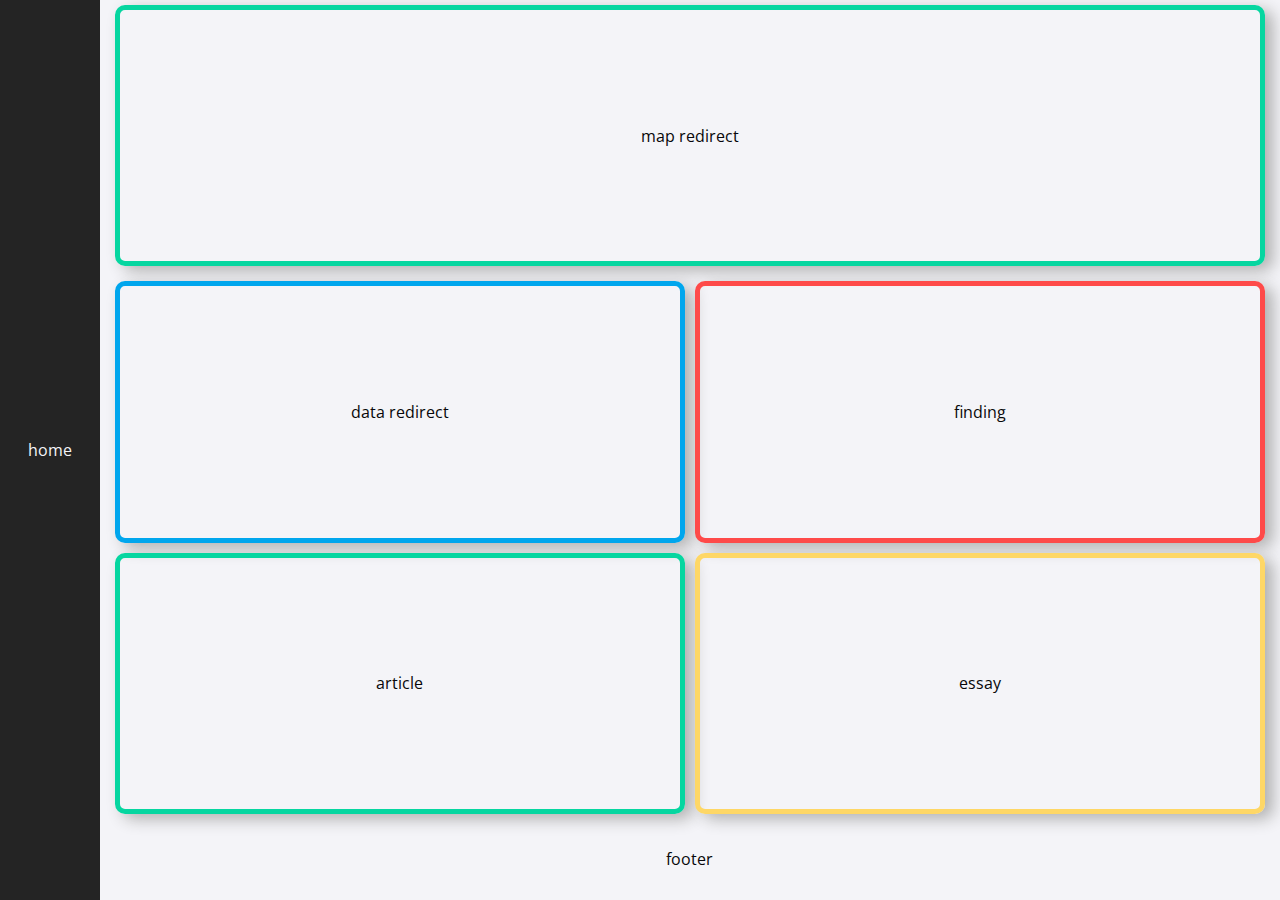
==== index.html @ f05efbcf "create map.html page and add home to sidebar" ====
<!DOCTYPE html>
<html>
  <head>
    <title>Pewaukee Watershed</title>
    <link href="index.css" rel="stylesheet"/>
  </head>
  <body>
    <div class="content">
      <div class="sidebar">
        <a href="index.html">home</a>
      </div>
      <div class="grid">
        <!-- NOT ACTUALLY WHERE THE MAP WILL BE - THIS IS JUST TO ADVERTISE THE MAP -->
        <div class="block map-block border-green"><a href="/map/map.html">map redirect</a></div>
        <div class="block data-block article-left border-blue">data redirect</div>
        <div class="block article-block article-right border-red">finding</div>
        <div class="block article-block article-left border-green">article</div>
        <div class="block article-block article-right border-yellow">essay</div>
        <div class="footer">footer</div>
      </div>
    </div>
  </body>
</html>
---- index.css ----
@import url('https://fonts.googleapis.com/css2?family=Open+Sans:wght@300&display=swap');

:root {
  --ghost-white: #F4F4F8;
  --border-blue: #00A6ED;
  --border-green: #06D6A0;
  --border-yellow: #FED766;
  --border-red: #FE4A49;
  --gray-1: #242424;
  --gray-2: #292929;
  --gray-3: #2E2E2E;
  --gray-4: #343434;
  --shadow: #b0b0b0;

  --font-black: #08080A;
}

html, body {
  background-color: var(--ghost-white);

  font-family: 'Open Sans', sans-serif;
  color: var(--font-black);

  margin: 0;
}

/* Layout */

.content {
  display: flex;
  flex-direction: row;
  justify-content: center;
  -ms-align-items: center;
  align-items: center;

  height: 100%;
  overflow: hidden;
}

.grid {
  display: grid;
  grid-template-columns: [left] 1fr [right] 1fr [end] 0;
  width: 100%;
  padding: 0 10px 0 10px;
}

.block {
  display: flex;
  justify-content: center;
  align-items: center;

  border-radius: 10px;
  border: 5px solid;
  margin: 5px;
  box-shadow: 8px 5px 16px var(--shadow);

  min-height: 250px;
}

/* Block CSS and Positioning */

.map-block {
  grid-column-start: left;
  grid-column-end: end;
  margin-bottom: 10px;
}
.article-left {
  grid-column: left / right;
}
.article-right {
  grid-column: right;
}

/* Sidebar, Footer, and Other Static Elements */

.footer {
  display: flex;
  justify-content: center;
  align-items: center;

  grid-column: left / end;

  margin: 0;
  height: 80px;
}
.sidebar {
  align-self: stretch;
  display: flex;
  flex-direction: column;
  align-items: center;
  justify-content: center;

  background-color: var(--gray-1);
  color: var(--ghost-white);

  width: 110px;
  height: auto;
}

/* Border Colors and Color Related Classes */

.border-green {
  border-color: var(--border-green);
}
.border-blue {
  border-color: var(--border-blue);
}
.border-yellow {
  border-color: var(--border-yellow);
}
.border-red {
  border-color: var(--border-red);
}

/* Grid Scrollbar */

.grid {
  position: sticky;
  top: 0;
  height: 100vh;
  overflow-y: scroll;
}

.grid::-webkit-scrollbar {
    width: 15px;
}

.grid::-webkit-scrollbar-track {
  border-radius: 2px;
  width: 10px;
}

.grid::-webkit-scrollbar-thumb, .grid::-webkit-scrollbar-thumb:hover {
  background: var(--gray-3);
  border: 4.5px solid transparent;
  border-radius: 10px;
  background-clip: content-box;
}

.grid::-webkit-scrollbar-thumb:active {
  background: var(--gray-2);
  border: 2px solid transparent;
  border-radius: 2px;
  background-clip: content-box;
}

/* Other Styling */
a {
  text-decoration: inherit;
  color: inherit;
}
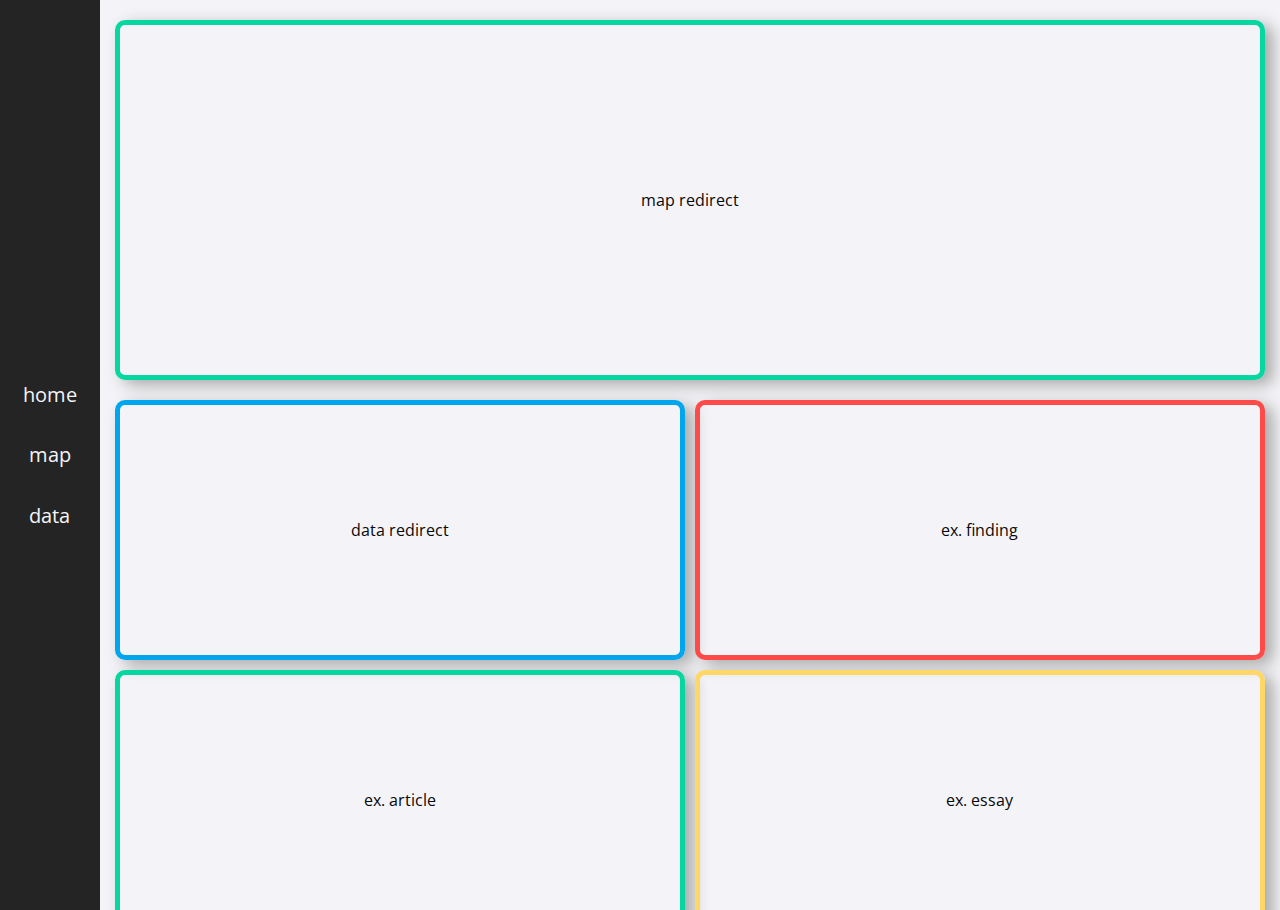
==== commit 419594dc: "Add CSS transitions + sidebar planning" ====
--- a/index.html
+++ b/index.html
@@ -7,17 +7,26 @@
   <body>
     <div class="content">
       <div class="sidebar">
-        <a href="index.html">home</a>
+        <div class="sidebar-icon"></div>
+        <div class="center-buttons">
+          <a class="sidebar-button home-button" href="index.html">home</a>
+          <a class="sidebar-button map-button" href="/map/map.html">map</a>
+          <a class="sidebar-button data-button" href="/data/data.html">data</a>
+        </div>
+        <div class="sidebar-bottom"></div>
       </div>
       <div class="grid">
         <!-- NOT ACTUALLY WHERE THE MAP WILL BE - THIS IS JUST TO ADVERTISE THE MAP -->
         <div class="block map-block border-green"><a href="/map/map.html">map redirect</a></div>
         <div class="block data-block article-left border-blue">data redirect</div>
-        <div class="block article-block article-right border-red">finding</div>
-        <div class="block article-block article-left border-green">article</div>
-        <div class="block article-block article-right border-yellow">essay</div>
-        <div class="footer">footer</div>
+        <div class="block article-block article-right border-red">ex. finding</div>
+        <div class="block article-block article-left border-green">ex. article</div>
+        <div class="block article-block article-right border-yellow">ex. essay</div>
+        <div class="footer">
+          <p>footer</p>
+        </div>
       </div>
     </div>
+    <script src="mobile-layout.js"></script>
   </body>
 </html>
--- a/index.css
+++ b/index.css
@@ -10,9 +10,11 @@
   --gray-2: #292929;
   --gray-3: #2E2E2E;
   --gray-4: #343434;
-  --shadow: #b0b0b0;
+  --shadow: #a8a8a8;
 
   --font-black: #08080A;
+  --font-white: #F4F4F8;
+  --font-white-hover: #D7F3FA;
 }
 
 html, body {
@@ -22,6 +24,7 @@
   color: var(--font-black);
 
   margin: 0;
+  overflow: hidden;
 }
 
 /* Layout */
@@ -40,8 +43,9 @@
 .grid {
   display: grid;
   grid-template-columns: [left] 1fr [right] 1fr [end] 0;
+  grid-template-rows: [content] 1fr;
   width: 100%;
-  padding: 0 10px 0 10px;
+  padding: 10px 10px 0 10px;
 }
 
 .block {
@@ -51,10 +55,16 @@
 
   border-radius: 10px;
   border: 5px solid;
-  margin: 5px;
+  margin: 10px 5px 0 5px;
   box-shadow: 8px 5px 16px var(--shadow);
 
   min-height: 250px;
+
+  transition: all 0.5s;
+  will-change: font-size;
+}
+.block:hover {
+  font-size: 20px;
 }
 
 /* Block CSS and Positioning */
@@ -63,6 +73,7 @@
   grid-column-start: left;
   grid-column-end: end;
   margin-bottom: 10px;
+  min-height: 350px;
 }
 .article-left {
   grid-column: left / right;
@@ -75,41 +86,68 @@
 
 .footer {
   display: flex;
+  flex-direction: column;
   justify-content: center;
   align-items: center;
 
   grid-column: left / end;
 
   margin: 0;
+  padding: 0;
   height: 80px;
 }
+
+/* Border Colors and Color Related Classes */
+
+.border-green {
+  border-color: var(--border-green);
+}
+.border-blue {
+  border-color: var(--border-blue);
+}
+.border-yellow {
+  border-color: var(--border-yellow);
+}
+.border-red {
+  border-color: var(--border-red);
+}
+
+/* Sidebar */
+
 .sidebar {
   align-self: stretch;
   display: flex;
   flex-direction: column;
   align-items: center;
-  justify-content: center;
+  justify-content: space-between;
 
   background-color: var(--gray-1);
-  color: var(--ghost-white);
+  color: var(--font-white);
 
   width: 110px;
   height: auto;
-}
-
-/* Border Colors and Color Related Classes */
-
-.border-green {
-  border-color: var(--border-green);
-}
-.border-blue {
-  border-color: var(--border-blue);
-}
-.border-yellow {
-  border-color: var(--border-yellow);
-}
-.border-red {
-  border-color: var(--border-red);
+  max-width: 25%;
+}
+.center-buttons {
+  display: flex;
+  flex-direction: column;
+  -ms-align-items: center;
+  align-items: center;
+  justify-content: space-around;
+
+  height: 20%;
+}
+.sidebar-button {
+  font-size: 20px;
+  transition: all 0.5s;
+  will-change: font-size, color;
+}
+.sidebar-button:hover {
+  font-size: 22px;
+  color: var(--font-white-hover);
+}
+.map-button:hover {
+  margin: 2px 0 2px 0;
 }
 
 /* Grid Scrollbar */
@@ -118,7 +156,7 @@
   position: sticky;
   top: 0;
   height: 100vh;
-  overflow-y: scroll;
+  overflow-y: auto;
 }
 
 .grid::-webkit-scrollbar {
@@ -149,3 +187,41 @@
   text-decoration: inherit;
   color: inherit;
 }
+
+/* Mobile Sidebar */
+
+.mobile-content {
+  display: flex;
+  flex-direction: column;
+  justify-content: center;
+  -ms-align-items: center;
+  align-items: center;
+
+  height: 100%;
+  overflow: hidden;
+}
+.mobile-sidebar {
+  align-self: stretch;
+  display: flex;
+  flex-direction: column;
+  align-items: center;
+  justify-content: center;
+
+  width: 100%;
+  height: 75px;
+  margin-bottom: 10px;
+  max-height: 25%;
+
+  background-color: var(--gray-1);
+  color: var(--ghost-white);
+}
+.mobile-footer {
+  display: flex;
+  justify-content: center;
+  align-items: center;
+
+  grid-column: left / end;
+
+  margin: 0;
+  height: 80px;
+}
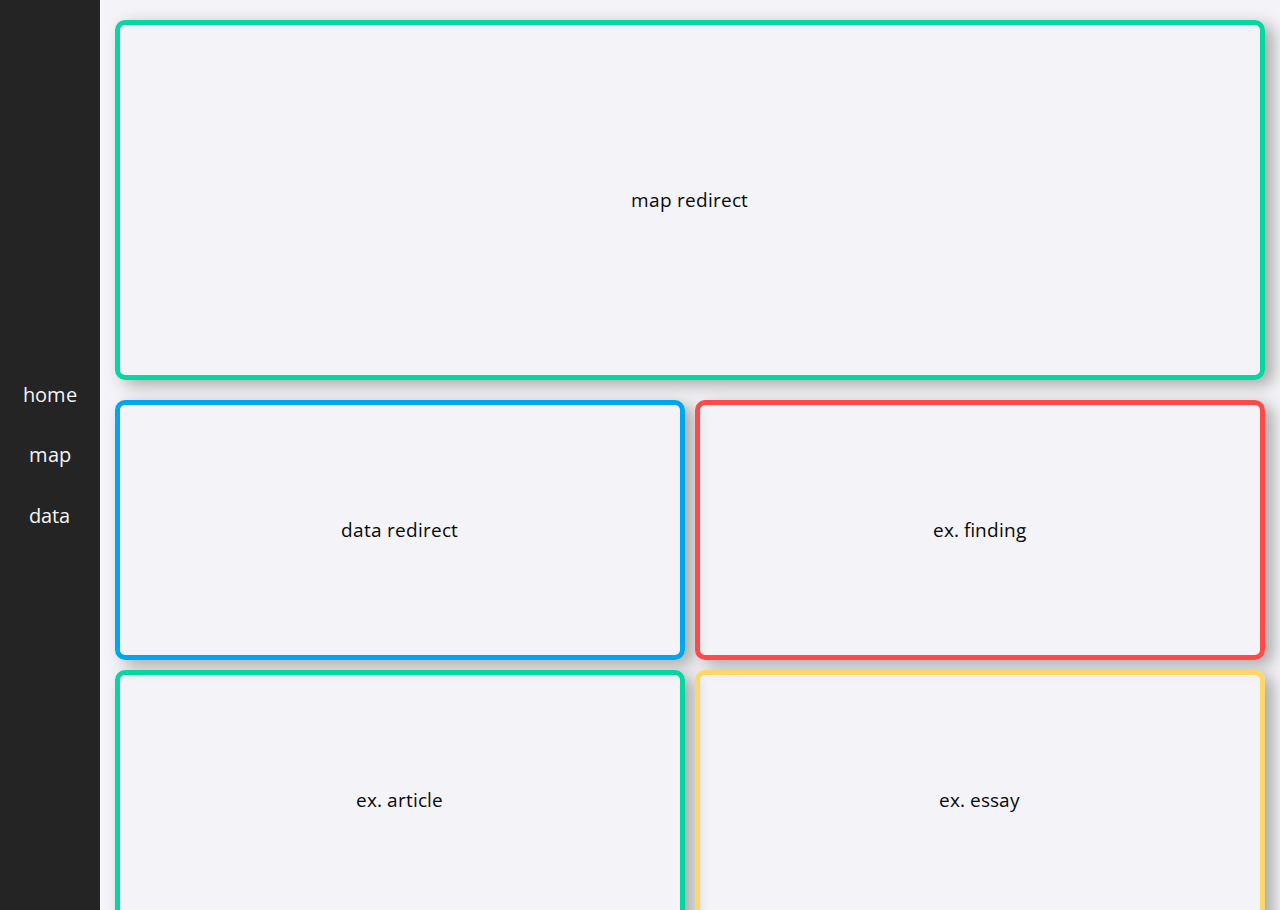
==== commit aa8b644b: "fix footer formatting on index.html" ====
--- a/index.html
+++ b/index.html
@@ -16,14 +16,13 @@
         <div class="sidebar-bottom"></div>
       </div>
       <div class="grid">
-        <!-- NOT ACTUALLY WHERE THE MAP WILL BE - THIS IS JUST TO ADVERTISE THE MAP -->
         <div class="block map-block border-green"><a href="/map/map.html">map redirect</a></div>
-        <div class="block data-block article-left border-blue">data redirect</div>
+        <div class="block data-block article-left border-blue"><a href="/data/data.html">data redirect</a></div>
         <div class="block article-block article-right border-red">ex. finding</div>
         <div class="block article-block article-left border-green">ex. article</div>
         <div class="block article-block article-right border-yellow">ex. essay</div>
         <div class="footer">
-          <p>footer</p>
+          <span>Copyright (c) 2020 Pewaukee Watershed | <a href="https://github.com/Pewaukee-Watershed/pewaukee-watershed.github.io/">GitHub</a></span>
         </div>
       </div>
     </div>
--- a/index.css
+++ b/index.css
@@ -57,6 +57,8 @@
   border: 5px solid;
   margin: 10px 5px 0 5px;
   box-shadow: 8px 5px 16px var(--shadow);
+  
+  font-size: 19px;
 
   min-height: 250px;
 
@@ -64,7 +66,7 @@
   will-change: font-size;
 }
 .block:hover {
-  font-size: 20px;
+  font-size: 23px;
 }
 
 /* Block CSS and Positioning */
@@ -86,7 +88,7 @@
 
 .footer {
   display: flex;
-  flex-direction: column;
+  flex-direction: row;
   justify-content: center;
   align-items: center;
 
@@ -95,6 +97,7 @@
   margin: 0;
   padding: 0;
   height: 80px;
+  width: 100%;
 }
 
 /* Border Colors and Color Related Classes */
@@ -110,6 +113,9 @@
 }
 .border-red {
   border-color: var(--border-red);
+}
+.return {
+  color: #4DD7DB;
 }
 
 /* Sidebar */
@@ -193,7 +199,7 @@
 .mobile-content {
   display: flex;
   flex-direction: column;
-  justify-content: center;
+  justify-content: space-between;
   -ms-align-items: center;
   align-items: center;
 
@@ -203,7 +209,7 @@
 .mobile-sidebar {
   align-self: stretch;
   display: flex;
-  flex-direction: column;
+  flex-direction: row;
   align-items: center;
   justify-content: center;
 
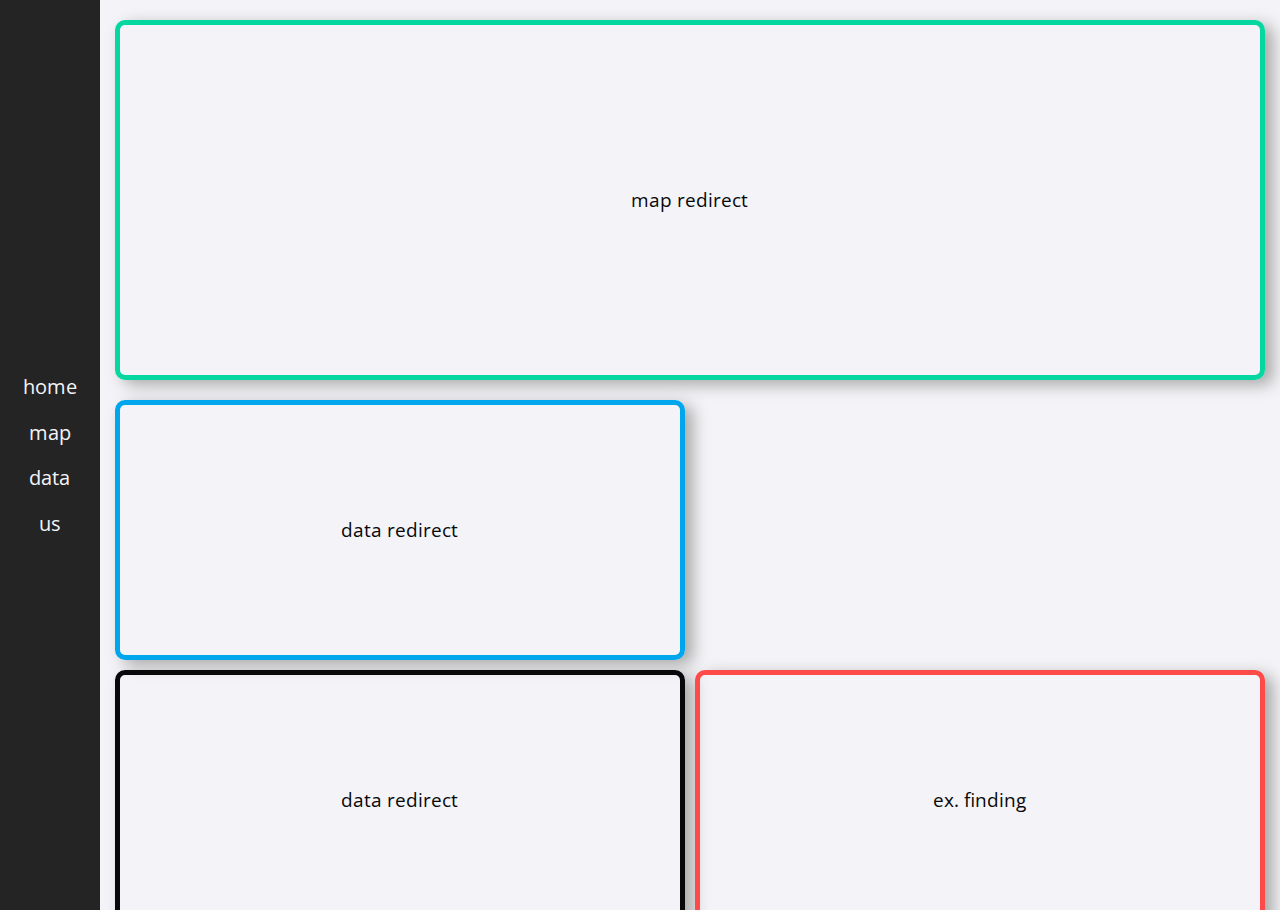
==== commit 61309d39: "Update index.html" ====
--- a/index.html
+++ b/index.html
@@ -12,12 +12,14 @@
           <a class="sidebar-button home-button" href="index.html">home</a>
           <a class="sidebar-button map-button" href="/map/map.html">map</a>
           <a class="sidebar-button data-button" href="/data/data.html">data</a>
+          <a class="sidebar-button us-button" href="/us/us.html">us</a>
         </div>
         <div class="sidebar-bottom"></div>
       </div>
       <div class="grid">
         <div class="block map-block border-green"><a href="/map/map.html">map redirect</a></div>
         <div class="block data-block article-left border-blue"><a href="/data/data.html">data redirect</a></div>
+        <div class="block us-block article-left border-purple"><a href="/us/us.html">data redirect</a></div>
         <div class="block article-block article-right border-red">ex. finding</div>
         <div class="block article-block article-left border-green">ex. article</div>
         <div class="block article-block article-right border-yellow">ex. essay</div>
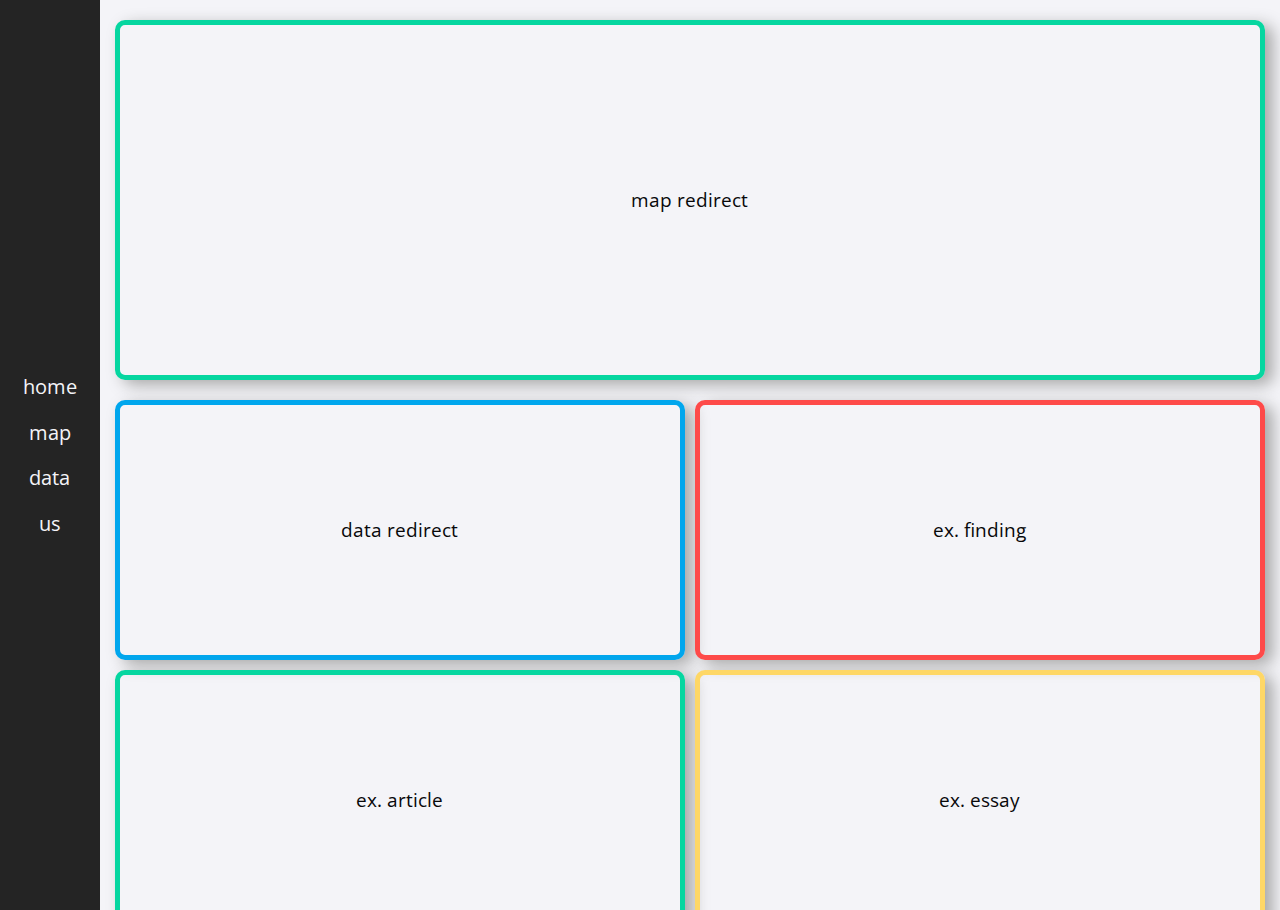
==== commit 1e688784: "Update index.html" ====
--- a/index.html
+++ b/index.html
@@ -9,17 +9,16 @@
       <div class="sidebar">
         <div class="sidebar-icon"></div>
         <div class="center-buttons">
-          <a class="sidebar-button home-button" href="index.html">home</a>
-          <a class="sidebar-button map-button" href="/map/map.html">map</a>
-          <a class="sidebar-button data-button" href="/data/data.html">data</a>
-          <a class="sidebar-button us-button" href="/us/us.html">us</a>
+          <a class="sidebar-button home-button" href=".">home</a>
+          <a class="sidebar-button map-button" href="./map">map</a>
+          <a class="sidebar-button data-button" href="./data">data</a>
+          <a class="sidebar-button data-button" href="./us">us</a>
         </div>
         <div class="sidebar-bottom"></div>
       </div>
       <div class="grid">
-        <div class="block map-block border-green"><a href="/map/map.html">map redirect</a></div>
-        <div class="block data-block article-left border-blue"><a href="/data/data.html">data redirect</a></div>
-        <div class="block us-block article-left border-purple"><a href="/us/us.html">data redirect</a></div>
+        <div class="block map-block border-green"><a href="./map">map redirect</a></div>
+        <div class="block data-block article-left border-blue"><a href="./data">data redirect</a></div>
         <div class="block article-block article-right border-red">ex. finding</div>
         <div class="block article-block article-left border-green">ex. article</div>
         <div class="block article-block article-right border-yellow">ex. essay</div>
